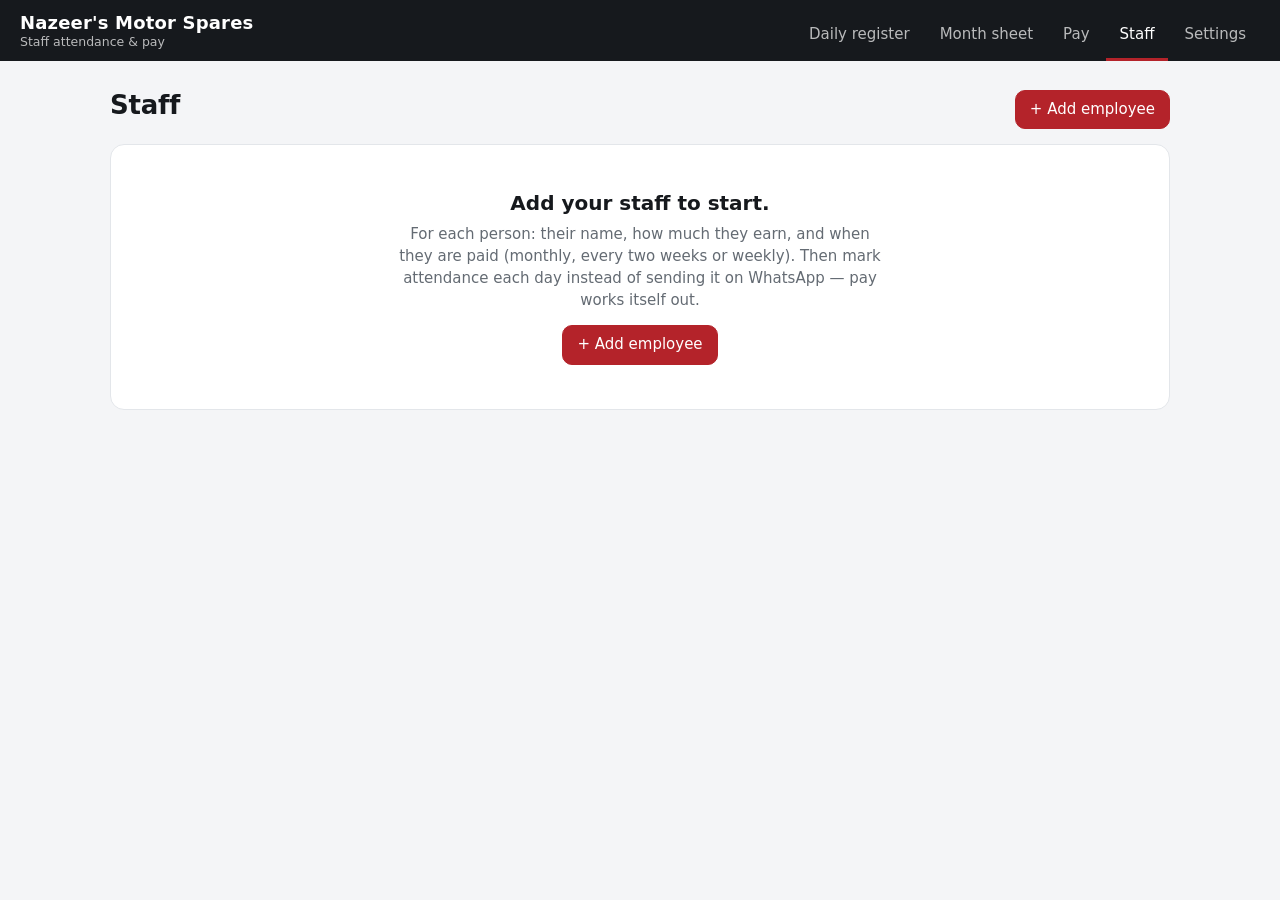
==== nazeers-motor-spares/attendance/index.html @ 80b0bba9 "Add staff attendance & pay app for Nazeer's Motor Spares A stand-alone, offline app that replaces tr" ====
<!DOCTYPE html>
<html lang="en">
<head>
<meta charset="utf-8">
<meta name="viewport" content="width=device-width, initial-scale=1, viewport-fit=cover">
<meta http-equiv="Content-Security-Policy" content="default-src 'self'; script-src 'self'; style-src 'self' 'unsafe-inline'; img-src 'self' data:; connect-src 'none'; object-src 'none'; base-uri 'none'; form-action 'none'">
<meta name="referrer" content="no-referrer">
<meta name="theme-color" content="#16191d">
<meta name="apple-mobile-web-app-capable" content="yes">
<meta name="mobile-web-app-capable" content="yes">
<meta name="apple-mobile-web-app-title" content="Staff">
<title>Nazeer's Motor Spares — Staff attendance &amp; pay</title>
<link rel="icon" href="data:image/svg+xml,%3Csvg xmlns='http://www.w3.org/2000/svg' viewBox='0 0 64 64'%3E%3Crect width='64' height='64' rx='14' fill='%23b4232a'/%3E%3Ctext x='32' y='42' font-family='Arial,sans-serif' font-weight='700' font-size='26' text-anchor='middle' fill='%23fff'%3ENMS%3C/text%3E%3C/svg%3E">
<link rel="stylesheet" href="attendance.css">
<style>html, body { margin: 0; height: 100%; } #attendance { min-height: 100vh; }</style>
</head>
<body>
<div id="attendance"></div>
<script src="attendance-core.js"></script>
<script src="attendance-ui.js"></script>
<script src="start.js"></script>
</body>
</html>
---- nazeers-motor-spares/attendance/attendance.css ----
/* Nazeer's Motor Spares — attendance & pay. Every rule is scoped to .nms-att (or the print area),
   so this sheet can be added to another system without changing how that system looks. */
.nms-att {
  --na-accent: #b4232a; --na-on-accent: #fff; --na-ink: #16191d; --na-muted: #646b73; --na-line: #e3e6ea;
  --na-bg: #f4f5f7; --na-card: #fff; --na-r: 14px;
  --c-P: #1f8a4c; --c-L: #c27a00; --c-H: #6a5acd; --c-A: #c62828; --c-S: #0077a8; --c-V: #00897b; --c-O: #8a9097;
  font: 15px/1.45 system-ui, -apple-system, "Segoe UI", Roboto, sans-serif; color: var(--na-ink); background: var(--na-bg);
  min-height: 100%; position: relative; -webkit-text-size-adjust: 100%;
}
.nms-att *, .nms-att *::before, .nms-att *::after { box-sizing: border-box; }
.nms-att button, .nms-att input, .nms-att select, .nms-att textarea { font: inherit; color: inherit; }
.nms-att [hidden] { display: none !important; }
.nms-att a { color: var(--na-accent); }

.na-top { position: sticky; top: 0; z-index: 5; background: var(--na-ink); color: #fff; padding: 12px 20px 0; display: flex; flex-wrap: wrap; align-items: flex-end; justify-content: space-between; gap: 6px 20px; }
.na-brand { padding-bottom: 12px; display: grid; line-height: 1.2; }
.na-brand b { font-size: 18px; letter-spacing: .01em; }
.na-brand i { font-style: normal; font-size: 12.5px; opacity: .7; }
.na-tabs { display: flex; gap: 2px; overflow-x: auto; scrollbar-width: none; }
.na-tabs button { border: 0; background: none; color: rgba(255, 255, 255, .7); padding: 10px 14px 12px; cursor: pointer; white-space: nowrap; border-bottom: 3px solid transparent; font-weight: 500; }
.na-tabs button:hover { color: #fff; }
.na-tabs button.on { color: #fff; border-bottom-color: var(--na-accent); }

.na-main { padding: 20px; max-width: 1100px; margin: 0 auto; }
.na-head { display: flex; flex-wrap: wrap; justify-content: space-between; align-items: center; gap: 10px; margin-bottom: 6px; }
.na-h1 { font-size: 26px; margin: 6px 0 14px; letter-spacing: -.01em; }
.na-h3 { font-size: 15px; margin: 0 0 10px; }
.na-daynav, .na-actions { display: flex; flex-wrap: wrap; align-items: center; gap: 8px; }
.na-date { padding: 7px 10px; border: 1px solid var(--na-line); border-radius: 10px; background: #fff; }
.na-chip { padding: 5px 11px; border-radius: 99px; background: #fff; border: 1px solid var(--na-line); font-size: 13px; font-weight: 500; }
.na-hint { color: var(--na-muted); font-size: 13.5px; margin: 10px 0; }
.na-warn { color: #8a5a00; background: #fff4dc; border-radius: 9px; padding: 8px 11px; font-size: 13.5px; margin: 8px 0; }

.na-btn { display: inline-flex; align-items: center; justify-content: center; gap: 6px; padding: 8px 14px; border-radius: 10px; border: 1px solid #cfd4da; background: #fff; cursor: pointer; font-weight: 500; white-space: nowrap; }
.na-btn:hover { border-color: #9aa2ab; }
.na-btn:disabled { opacity: .45; cursor: default; }
.na-btn.sm { padding: 5px 11px; font-size: 13.5px; border-radius: 9px; }
.na-btn.primary { background: var(--na-accent); border-color: var(--na-accent); color: var(--na-on-accent); }
.na-btn.primary:hover { filter: brightness(1.08); }
.na-btn.wa { background: #1fa855; border-color: #1fa855; color: #fff; }
.na-btn.ghost { border-color: transparent; background: transparent; color: var(--na-muted); }
.na-btn.danger { border-color: transparent; background: transparent; color: var(--c-A); margin-top: 14px; padding-left: 0; }
.na-x { border: 0; background: none; font-size: 24px; line-height: 1; cursor: pointer; color: var(--na-muted); padding: 2px 8px; border-radius: 8px; }
.na-x.sm { font-size: 18px; }
.na-x:hover { background: #eef0f2; color: var(--na-ink); }

.na-card { background: var(--na-card); border: 1px solid var(--na-line); border-radius: var(--na-r); margin-bottom: 14px; overflow: hidden; }
.na-pad { padding: 18px 20px; }
.na-empty { padding: 44px 20px; text-align: center; display: grid; justify-items: center; gap: 6px; }
.na-empty b { font-size: 20px; }
.na-empty p { color: var(--na-muted); max-width: 52ch; margin: 0 0 8px; }
.na-closed { background: #f1f2f4; }
.na-closed p { margin: 6px 0 0; color: var(--na-muted); }

/* status colours */
.nms-att .s-P { --c: var(--c-P); } .nms-att .s-L { --c: var(--c-L); } .nms-att .s-H { --c: var(--c-H); } .nms-att .s-A { --c: var(--c-A); }
.nms-att .s-S { --c: var(--c-S); } .nms-att .s-V { --c: var(--c-V); } .nms-att .s-O { --c: var(--c-O); }

.na-tally { display: flex; flex-wrap: wrap; gap: 8px; margin-bottom: 12px; }
.na-s { display: inline-flex; gap: 6px; align-items: center; padding: 5px 11px; border-radius: 99px; background: #fff; border: 1px solid var(--na-line); font-size: 13.5px; }
.na-s::before { content: ''; width: 8px; height: 8px; border-radius: 50%; background: var(--c, #b8bec5); }
.na-s.s-none { border-color: #f0c36d; background: #fff8e8; } .na-s.s-none::before { background: #e0a100; }
.na-s.s-done { color: var(--c-P); } .na-s.s-done::before { background: var(--c-P); }

/* daily register rows */
.na-row { display: grid; grid-template-columns: minmax(150px, 1fr) auto; grid-template-areas: "who seg" "who extra"; gap: 8px 16px; padding: 13px 18px; border-bottom: 1px solid var(--na-line); align-items: center; }
.na-row:last-child { border-bottom: 0; }
.na-row.na-off { background: #fafbfc; }
.na-row.na-off .na-who b { color: var(--na-muted); }
.na-who { grid-area: who; display: grid; }
.na-who b { font-size: 16px; }
.na-who i { font-style: normal; color: var(--na-muted); font-size: 13px; }
.na-seg { grid-area: seg; display: flex; flex-wrap: wrap; gap: 5px; justify-content: flex-end; }
.na-seg button { border: 1.5px solid color-mix(in srgb, var(--c) 35%, #fff); color: var(--c); background: #fff; border-radius: 9px; padding: 6px 10px; font-size: 13.5px; font-weight: 600; cursor: pointer; min-width: 44px; min-height: 36px; }
.na-seg button:hover { background: color-mix(in srgb, var(--c) 8%, #fff); }
.na-seg button.on { background: var(--c); border-color: var(--c); color: #fff; }
.na-extra { grid-area: extra; display: flex; gap: 8px; justify-content: flex-end; }
.na-extra label { white-space: nowrap; display: flex; align-items: center; gap: 5px; font-size: 12.5px; color: var(--na-muted); }
.na-extra input { border: 1px solid var(--na-line); border-radius: 8px; padding: 5px 8px; background: #fff; }
.na-extra input[type=number] { width: 64px; }
.na-note { width: 220px; }

/* month sheet */
.na-scroll { overflow-x: auto; }
.na-grid { border-collapse: collapse; font-size: 12.5px; min-width: 100%; }
.na-grid th, .na-grid td { border: 1px solid var(--na-line); text-align: center; padding: 0; }
.na-grid thead th { padding: 5px 2px; font-weight: 600; min-width: 26px; background: #fafbfc; }
.na-grid thead th i { display: block; font-style: normal; font-weight: 400; color: var(--na-muted); font-size: 10.5px; }
.na-grid thead th.td { background: #fff1d6; }
.na-grid th.cl, .na-grid td.cl { background: #eceef1; }
.na-grid .na-sticky { position: sticky; left: 0; background: #fff; text-align: left; padding: 6px 12px; white-space: nowrap; z-index: 1; min-width: 130px; }
.na-grid td.c { width: 26px; height: 30px; cursor: pointer; font-weight: 700; color: #fff; background: var(--c, #fff); user-select: none; }
.na-grid td.c:hover { outline: 2px solid var(--na-ink); outline-offset: -2px; }
.na-grid td.off { background: #f3f4f6; }
.na-grid td.miss { color: #e0a100; font-size: 18px; }
.na-grid td.t { padding: 4px 8px; font-weight: 600; min-width: 46px; }
.na-grid td.t.bad { color: var(--c-A); }
.na-legend { display: flex; flex-wrap: wrap; gap: 6px 14px; font-size: 13px; color: var(--na-muted); }
.na-legend span { display: inline-flex; gap: 6px; align-items: center; }
.na-legend .c { display: inline-grid; place-items: center; width: 20px; height: 20px; border-radius: 5px; color: #fff; background: var(--c); font-size: 11px; }

/* pay */
.na-stats { display: grid; grid-template-columns: repeat(auto-fit, minmax(190px, 1fr)); gap: 12px; margin-bottom: 14px; }
.na-stat { background: #fff; border: 1px solid var(--na-line); border-radius: var(--na-r); padding: 14px 16px; display: grid; gap: 4px; }
.na-stat span { font-size: 13px; color: var(--na-muted); }
.na-stat b { font-size: 24px; }
.na-stat i { font-style: normal; font-size: 12.5px; color: var(--na-muted); }
.na-stat.hero { background: var(--na-ink); color: #fff; border-color: var(--na-ink); }
.na-stat.hero span, .na-stat.hero i { color: rgba(255, 255, 255, .7); }
.na-pay-head { display: flex; justify-content: space-between; align-items: center; gap: 12px; padding: 14px 18px 0; }
.na-pay-head > div { display: grid; }
.na-pay-head b { font-size: 17px; }
.na-pay-head i { font-style: normal; font-size: 13px; color: var(--na-muted); }
.na-pay-body { display: grid; grid-template-columns: 1fr minmax(260px, 360px); gap: 18px; padding: 10px 18px 6px; }
.na-period { font-weight: 600; margin-bottom: 8px; }
.na-counts { display: flex; flex-wrap: wrap; gap: 6px; }
.na-counts span { font-size: 13px; padding: 3px 9px; border-radius: 99px; background: color-mix(in srgb, var(--c, #8a9097) 10%, #fff); color: var(--c, var(--na-ink)); }
.na-lines { width: 100%; border-collapse: collapse; font-size: 14px; }
.na-lines td { padding: 5px 0; border-bottom: 1px dashed var(--na-line); }
.na-lines td + td { text-align: right; white-space: nowrap; padding-left: 12px; }
.na-lines td.neg { color: var(--c-A); }
.na-lines tr.tot td { border-bottom: 0; border-top: 2px solid var(--na-ink); font-weight: 700; font-size: 16px; padding-top: 8px; }
.na-pay-foot { display: flex; flex-wrap: wrap; gap: 8px; justify-content: flex-end; padding: 10px 18px 14px; border-top: 1px solid var(--na-line); margin-top: 8px; background: #fafbfc; }
.na-pill { font-size: 12.5px; font-weight: 600; padding: 4px 10px; border-radius: 99px; background: #eef0f2; color: var(--na-muted); white-space: nowrap; }
.na-pill.ok { background: #e1f3e8; color: var(--c-P); }
.na-pill.warn { background: #fff1d6; color: #8a5a00; }
.na-pill.bad { background: #fde3e3; color: var(--c-A); }

/* staff table */
.na-tbl { width: 100%; border-collapse: collapse; }
.na-tbl th { text-align: left; font-size: 12.5px; font-weight: 500; color: var(--na-muted); padding: 10px 18px; border-bottom: 1px solid var(--na-line); }
.na-tbl td { padding: 12px 18px; border-bottom: 1px solid var(--na-line); vertical-align: middle; }
.na-tbl td i { display: block; font-style: normal; font-size: 12.5px; color: var(--na-muted); }
.na-tbl td.r { text-align: right; }
.na-tbl tbody tr { cursor: pointer; }
.na-tbl tbody tr:hover { background: #fafbfc; }
.na-tbl tbody tr:last-child td { border-bottom: 0; }
.na-tbl tr.na-off td { color: var(--na-muted); }

/* forms & modal */
.na-form { display: grid; gap: 12px; }
.na-form.g2 { grid-template-columns: repeat(2, minmax(0, 1fr)); }
.na-form .span2 { grid-column: 1 / -1; }
.na-fld { display: grid; gap: 5px; }
.na-fld > span { font-size: 13px; font-weight: 500; color: var(--na-muted); }
.na-fld > i { font-style: normal; font-size: 12px; color: var(--na-muted); }
.na-fld input, .na-fld select, .na-fld textarea { border: 1px solid #cfd4da; border-radius: 10px; padding: 9px 11px; background: #fff; width: 100%; }
.na-fld input:focus, .na-fld select:focus, .na-fld textarea:focus { outline: 0; border-color: var(--na-accent); box-shadow: 0 0 0 3px color-mix(in srgb, var(--na-accent) 15%, transparent); }
.na-days { display: flex; flex-wrap: wrap; gap: 6px; }
.na-days label { display: inline-flex; align-items: center; gap: 5px; border: 1px solid #cfd4da; border-radius: 9px; padding: 6px 10px; cursor: pointer; font-size: 14px; }
.na-days input, .na-check input { accent-color: var(--na-accent); width: 16px; height: 16px; }
.na-check { display: flex; gap: 8px; align-items: center; font-size: 14px; }
.na-modal-back { position: fixed; inset: 0; z-index: 50; background: rgba(15, 18, 22, .45); display: grid; place-items: start center; padding: 6vh 14px; overflow-y: auto; }
.na-modal { background: #fff; border-radius: 16px; width: min(620px, 100%); box-shadow: 0 24px 60px -20px rgba(0, 0, 0, .45); }
.na-modal header { display: flex; justify-content: space-between; align-items: center; padding: 16px 20px 6px; }
.na-modal h2 { font-size: 19px; margin: 0; }
.na-modal-body { padding: 8px 20px 16px; }
.na-modal-body p { margin: 0 0 10px; }
.na-modal footer { display: flex; justify-content: flex-end; gap: 8px; padding: 12px 20px; border-top: 1px solid var(--na-line); }
.na-toast { position: fixed; left: 50%; bottom: 24px; transform: translate(-50%, 20px); background: var(--na-ink); color: #fff; padding: 10px 18px; border-radius: 12px; opacity: 0; pointer-events: none; transition: .2s; z-index: 60; font-size: 14px; }
.na-toast.on { opacity: 1; transform: translate(-50%, 0); }

@media (max-width: 760px) {
  .na-main { padding: 14px 12px; }
  .na-top { padding: 10px 12px 0; }
  .na-row { grid-template-columns: minmax(0, 1fr); grid-template-areas: "who" "seg" "extra"; padding: 12px; }
  .na-seg, .na-extra { justify-content: flex-start; }
  .na-seg { display: grid; grid-template-columns: repeat(4, minmax(0, 1fr)); }
  .na-seg button { padding: 8px 4px; min-width: 0; }
  .na-note { flex: 1; width: auto; min-width: 0; }
  .na-pay-body { grid-template-columns: 1fr; }
  .na-form.g2 { grid-template-columns: 1fr; }
  .na-tbl th:nth-child(3), .na-tbl td:nth-child(3) { display: none; }
  .na-h1 { font-size: 22px; }
}

/* ---------- printing (pay slips, month sheet) ---------- */
.nms-print { display: none; }
@media print {
  body.nms-printing > :not(.nms-print) { display: none !important; }
  body.nms-printing .nms-print { display: block; font: 12.5px/1.45 system-ui, -apple-system, "Segoe UI", Roboto, sans-serif; color: #111; }
  body.nms-printing { background: #fff; }
}
@page { margin: 14mm; }
.nms-print table { border-collapse: collapse; width: 100%; }
.nap-slip header { display: flex; justify-content: space-between; border-bottom: 3px solid #b4232a; padding-bottom: 10px; margin-bottom: 16px; }
.nap-slip h1 { font-size: 22px; margin: 0; } .nap-slip h2 { font-size: 18px; margin: 0; text-transform: uppercase; letter-spacing: .06em; }
.nap-slip header p { margin: 3px 0 0; color: #555; } .nap-slip .r { text-align: right; }
.nap-slip h3 { font-size: 12px; text-transform: uppercase; letter-spacing: .08em; color: #666; margin: 18px 0 6px; }
.nap-slip .kv th { text-align: left; font-weight: 500; color: #666; width: 18%; padding: 4px 0; }
.nap-slip .kv td { width: 32%; padding: 4px 0; font-weight: 600; }
.nap-slip .lines td { padding: 6px 0; border-bottom: 1px solid #ddd; }
.nap-slip .lines td + td { text-align: right; }
.nap-slip .lines .tot td { font-weight: 700; font-size: 15px; border-top: 2px solid #111; border-bottom: 0; }
.nap-slip .sign { display: flex; gap: 40px; margin-top: 60px; }
.nap-slip .sign div { flex: 1; border-top: 1px solid #111; padding-top: 6px; color: #555; }
.nap-month h1 { font-size: 16px; margin: 0 0 10px; }
.nap-month table { font-size: 10px; }
.nap-month th, .nap-month td { border: 1px solid #999; text-align: center; padding: 3px 2px; }
.nap-month th i { display: block; font-style: normal; font-weight: 400; }
.nap-month td.c.s-A { font-weight: 700; text-decoration: underline; }
.nap-month td.off, .nap-month .cl { background: #eee; }
.nap-month .na-sticky { text-align: left; padding: 3px 6px; white-space: nowrap; }
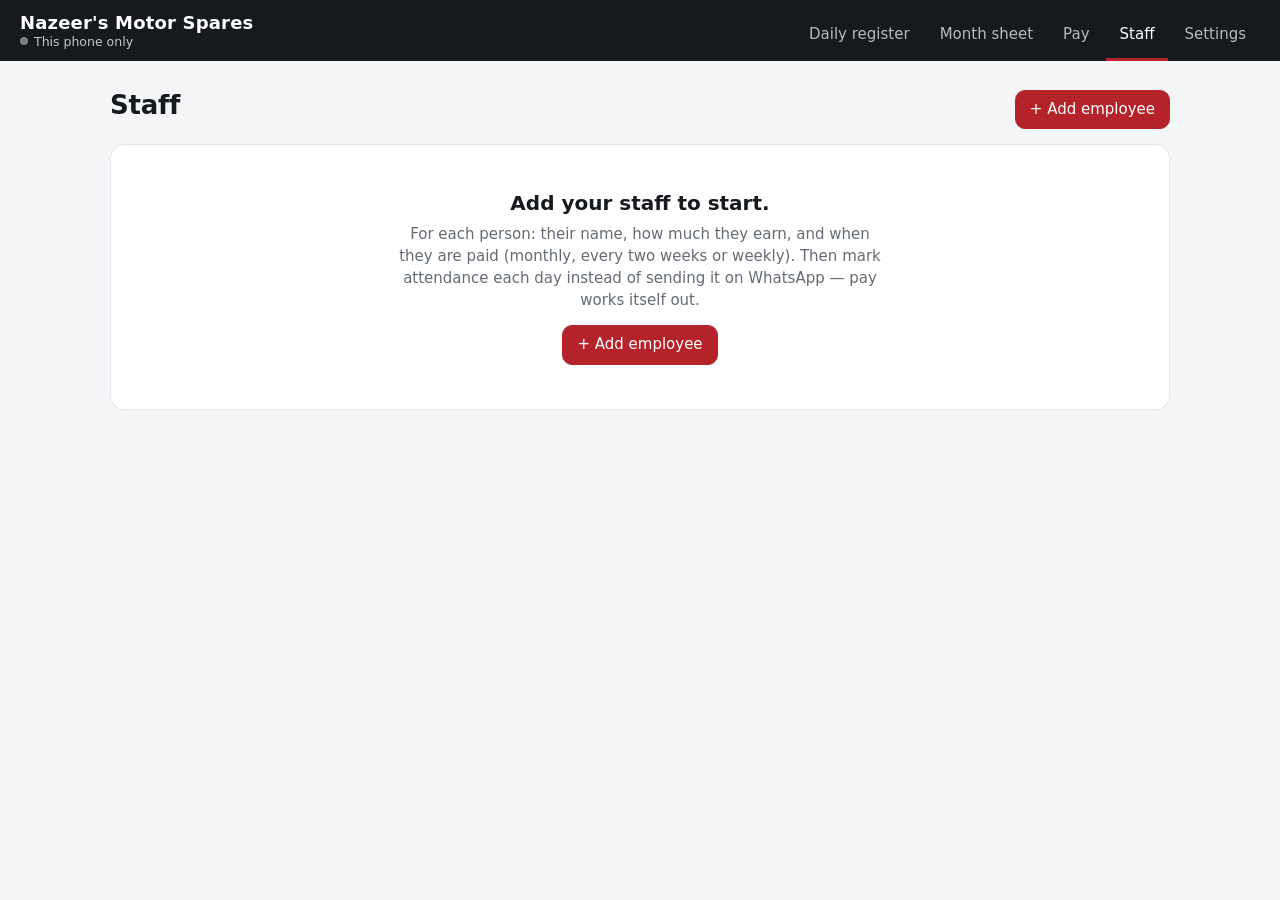
==== commit b5429339: "Share attendance between Nazeer's and the manager's phones Cloud sync through the nazeers-parts-boar" ====
--- a/nazeers-motor-spares/attendance/index.html
+++ b/nazeers-motor-spares/attendance/index.html
@@ -3,7 +3,7 @@
 <head>
 <meta charset="utf-8">
 <meta name="viewport" content="width=device-width, initial-scale=1, viewport-fit=cover">
-<meta http-equiv="Content-Security-Policy" content="default-src 'self'; script-src 'self'; style-src 'self' 'unsafe-inline'; img-src 'self' data:; connect-src 'none'; object-src 'none'; base-uri 'none'; form-action 'none'">
+<meta http-equiv="Content-Security-Policy" content="default-src 'self'; script-src 'self'; style-src 'self' 'unsafe-inline'; img-src 'self' data:; connect-src 'self' https://oregkflpywtkdkqfrpbz.supabase.co; manifest-src 'self'; worker-src 'self'; object-src 'none'; base-uri 'none'; form-action 'none'">
 <meta name="referrer" content="no-referrer">
 <meta name="theme-color" content="#16191d">
 <meta name="apple-mobile-web-app-capable" content="yes">
@@ -11,6 +11,8 @@
 <meta name="apple-mobile-web-app-title" content="Staff">
 <title>Nazeer's Motor Spares — Staff attendance &amp; pay</title>
 <link rel="icon" href="data:image/svg+xml,%3Csvg xmlns='http://www.w3.org/2000/svg' viewBox='0 0 64 64'%3E%3Crect width='64' height='64' rx='14' fill='%23b4232a'/%3E%3Ctext x='32' y='42' font-family='Arial,sans-serif' font-weight='700' font-size='26' text-anchor='middle' fill='%23fff'%3ENMS%3C/text%3E%3C/svg%3E">
+<link rel="manifest" href="manifest.webmanifest">
+<link rel="apple-touch-icon" href="icons/icon-180.png">
 <link rel="stylesheet" href="attendance.css">
 <style>html, body { margin: 0; height: 100%; } #attendance { min-height: 100vh; }</style>
 </head>
@@ -18,6 +20,7 @@
 <div id="attendance"></div>
 <script src="attendance-core.js"></script>
 <script src="attendance-ui.js"></script>
+<script src="attendance-sync.js"></script>
 <script src="start.js"></script>
 </body>
 </html>
--- a/nazeers-motor-spares/attendance/attendance.css
+++ b/nazeers-motor-spares/attendance/attendance.css
@@ -15,10 +15,14 @@
 .na-top { position: sticky; top: 0; z-index: 5; background: var(--na-ink); color: #fff; padding: 12px 20px 0; display: flex; flex-wrap: wrap; align-items: flex-end; justify-content: space-between; gap: 6px 20px; }
 .na-brand { padding-bottom: 12px; display: grid; line-height: 1.2; }
 .na-brand b { font-size: 18px; letter-spacing: .01em; }
-.na-brand i { font-style: normal; font-size: 12.5px; opacity: .7; }
+.na-brand i { font-style: normal; font-size: 12.5px; opacity: .75; display: flex; align-items: center; gap: 6px; }
+.na-dot { width: 8px; height: 8px; border-radius: 50%; background: #9aa2ab; flex: none; display: inline-block; }
+.na-dot.ok { background: #2fbf6b; } .na-dot.bad { background: #e0a100; }
+.na-sync { display: flex; align-items: center; gap: 8px; font-weight: 500; margin: 0 0 6px; }
 .na-tabs { display: flex; gap: 2px; overflow-x: auto; scrollbar-width: none; }
 .na-tabs button { border: 0; background: none; color: rgba(255, 255, 255, .7); padding: 10px 14px 12px; cursor: pointer; white-space: nowrap; border-bottom: 3px solid transparent; font-weight: 500; }
 .na-tabs button:hover { color: #fff; }
+.na-short { display: none; }
 .na-tabs button.on { color: #fff; border-bottom-color: var(--na-accent); }
 
 .na-main { padding: 20px; max-width: 1100px; margin: 0 auto; }
@@ -161,6 +165,9 @@
 .na-toast.on { opacity: 1; transform: translate(-50%, 0); }
 
 @media (max-width: 760px) {
+  .na-long { display: none; } .na-short { display: inline; }
+  .na-tabs { width: 100%; justify-content: space-between; }
+  .na-tabs button { padding: 10px 8px 12px; }
   .na-main { padding: 14px 12px; }
   .na-top { padding: 10px 12px 0; }
   .na-row { grid-template-columns: minmax(0, 1fr); grid-template-areas: "who" "seg" "extra"; padding: 12px; }
